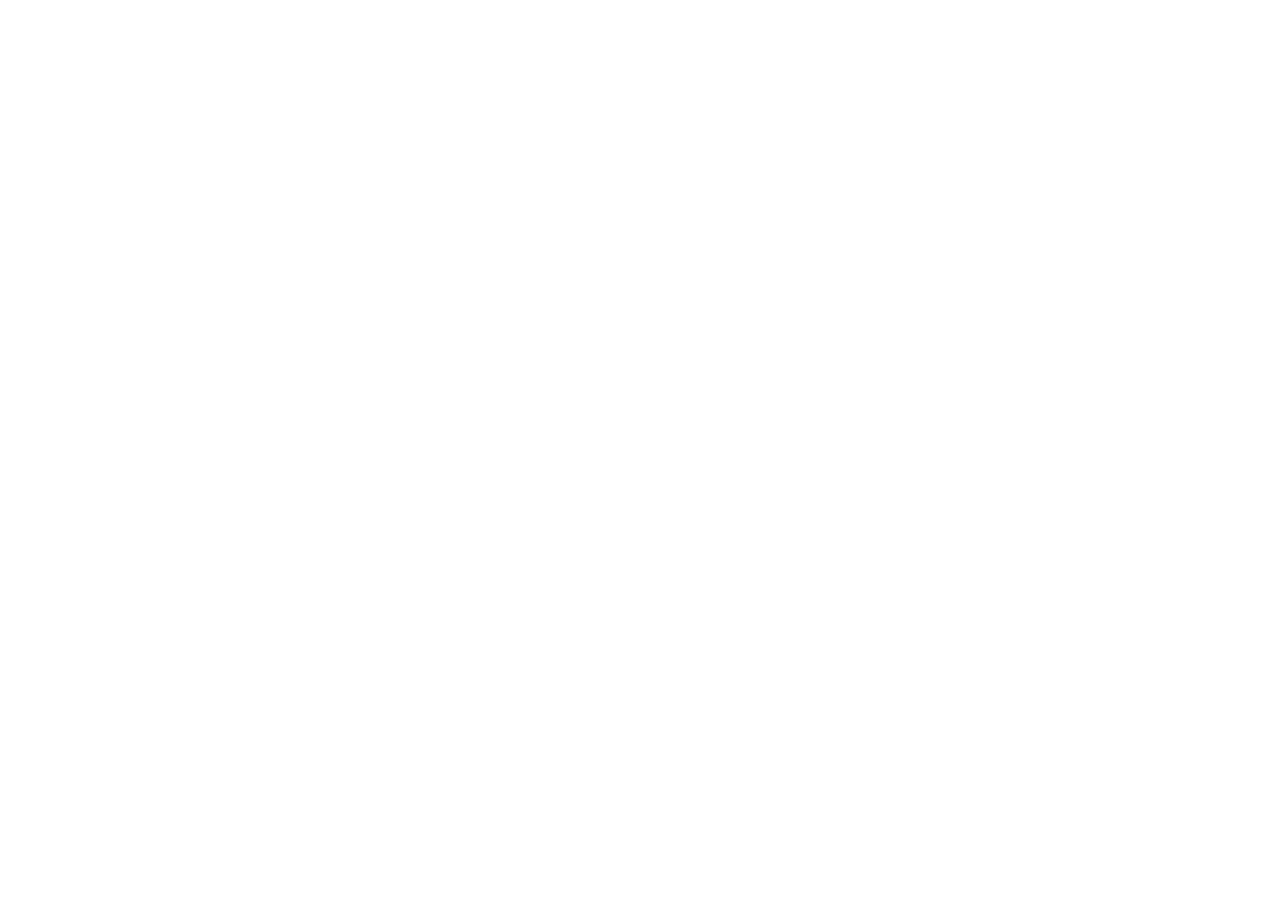
==== upcoming-match.html @ 8cd80b74 "first commit" ====
<!DOCTYPE html>
<html lang="en">

<head>
    <meta charset="UTF-8">
    <meta http-equiv="X-UA-Compatible" content="IE=edge">
    <meta name="viewport" content="width=device-width, initial-scale=1.0">
    <title>Assignment World Cup</title>
    <!---------------------------------Styles---------------------------------->
    <link rel="stylesheet" href="styles/style.css">
    <!-------------------------------Icon Styles------------------------------->
    <link rel="stylesheet" href="https://cdnjs.cloudflare.com/ajax/libs/font-awesome/6.1.2/css/all.min.css">
</head>

<body>

</body>

</html>
---- styles/style.css ----
/* ---------------------------------Google Fonts----------------------------- */
@import url('https://fonts.googleapis.com/css2?family=Poppins:wght@700&display=swap');

.body {
    font-family: 'Poppins', sans-serif;
}
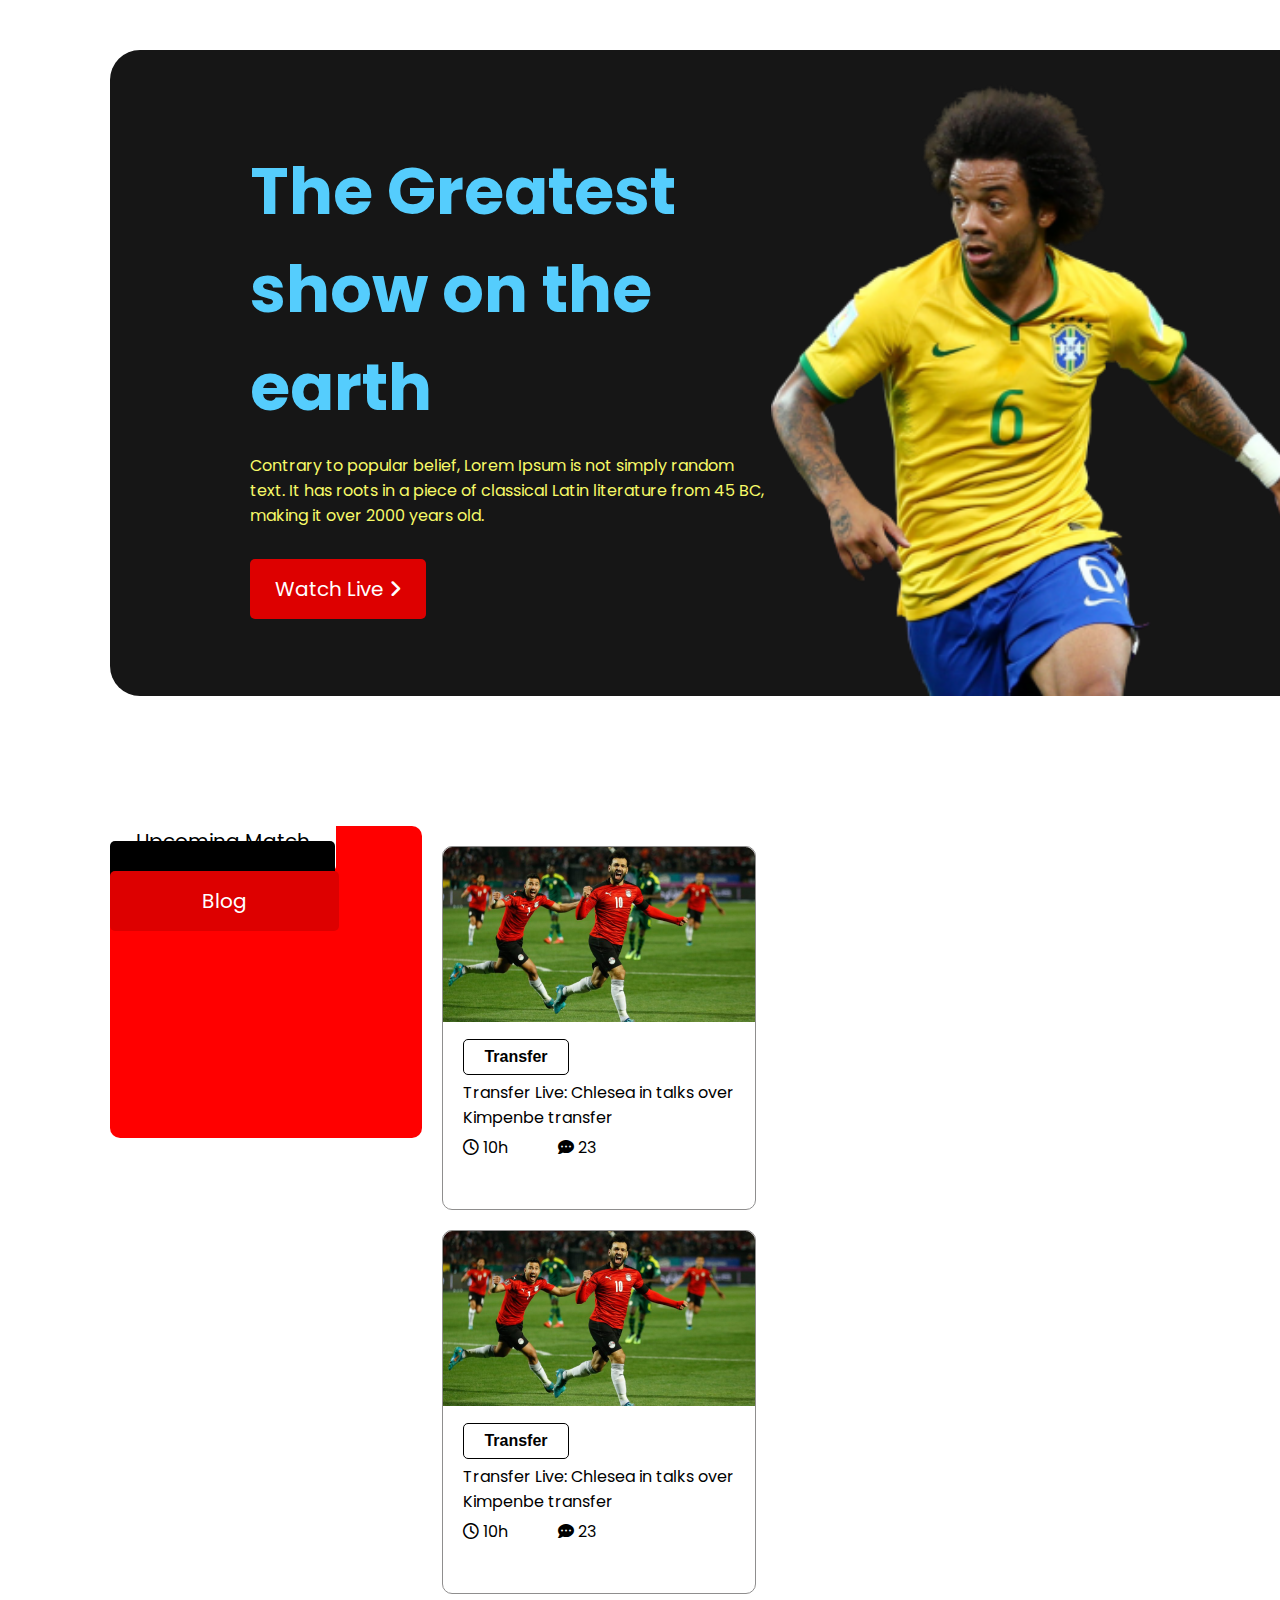
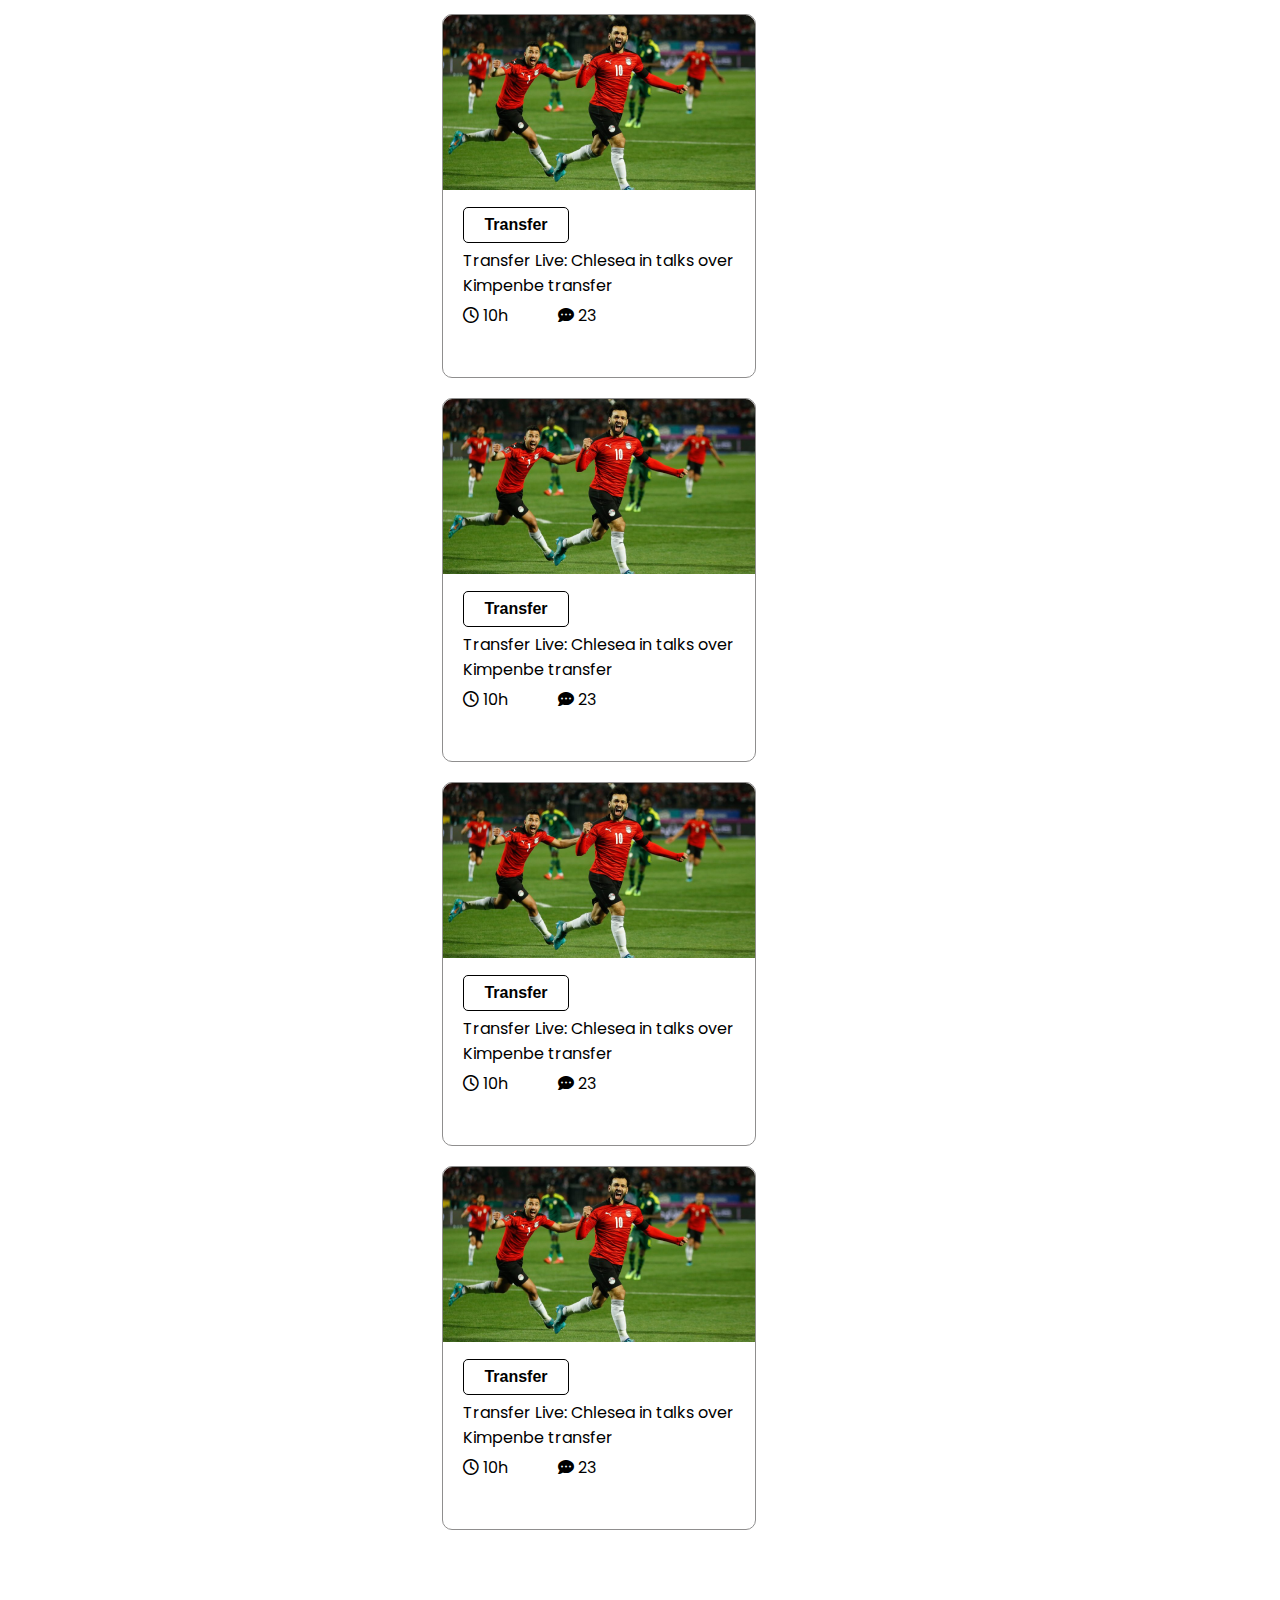
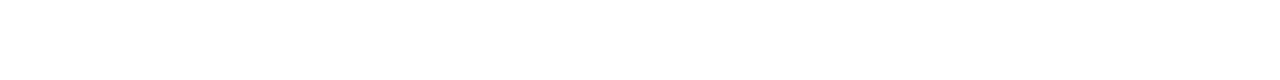
==== commit e350a045: "stuck" ====
--- a/upcoming-match.html
+++ b/upcoming-match.html
@@ -5,7 +5,7 @@
     <meta charset="UTF-8">
     <meta http-equiv="X-UA-Compatible" content="IE=edge">
     <meta name="viewport" content="width=device-width, initial-scale=1.0">
-    <title>Assignment World Cup</title>
+    <title>Upcoming Matchs</title>
     <!---------------------------------Styles---------------------------------->
     <link rel="stylesheet" href="styles/style.css">
     <!-------------------------------Icon Styles------------------------------->
@@ -13,7 +13,134 @@
 </head>
 
 <body>
-
+    <!--------------------------header start----------------------------------->
+    <header>
+        <section class="top-banner">
+            <div class="heading-text">
+                <h1>The Greatest <br> show on the <br> earth</h1>
+                <p>Contrary to popular belief, Lorem Ipsum is not simply
+                    random text. It has roots in a piece of classical Latin literature from 45 BC, making it over 2000
+                    years old.</p>
+                <a href="">Watch Live <i class="fa-solid fa-angle-right"></i></a>
+            </div>
+            <div class="heading-photo">
+                <img src="images/Banner Image.png" alt="">
+            </div>
+        </section>
+    </header>
+    <!----------------------------header end----------------------------------->
+    <main class="container">
+        <!------------------Blog Buttons and Blog posts------------------------>
+        <div class="sidebuttons">
+            <a class="blog-button-1" href="upcoming-match.html">Upcoming Match</a>
+            <a class="blog-button-2" href="#All Group">All Group</a>
+            <a class="blog-button-3" href="#Blog">Blog</a>
+        </div>
+        <section>
+            <div class="blogs">
+                <div>
+                    <img src="images/Blog Image.png" alt="">
+                    <div class="blog">
+                        <input value="Transfer">
+                        <div class="blog-details">
+                            <span>Transfer Live: Chlesea in talks over Kimpenbe transfer</span>
+                        </div>
+                        <div class="comment-duration">
+                            <div><i class="fa-regular fa-clock"></i> 10h
+                            </div>
+                            <div class="comment"><i class="fa-solid fa-comment-dots"></i> 23
+                            </div>
+                        </div>
+                    </div>
+                </div>
+            </div>
+            <div class="blogs">
+                <div>
+                    <img src="images/Blog Image.png" alt="">
+                    <div class="blog">
+                        <input value="Transfer">
+                        <div class="blog-details">
+                            <span>Transfer Live: Chlesea in talks over Kimpenbe transfer</span>
+                        </div>
+                        <div class="comment-duration">
+                            <div><i class="fa-regular fa-clock"></i> 10h
+                            </div>
+                            <div class="comment"><i class="fa-solid fa-comment-dots"></i> 23
+                            </div>
+                        </div>
+                    </div>
+                </div>
+            </div>
+            <div class="blogs">
+                <div>
+                    <img src="images/Blog Image.png" alt="">
+                    <div class="blog">
+                        <input value="Transfer">
+                        <div class="blog-details">
+                            <span>Transfer Live: Chlesea in talks over Kimpenbe transfer</span>
+                        </div>
+                        <div class="comment-duration">
+                            <div><i class="fa-regular fa-clock"></i> 10h
+                            </div>
+                            <div class="comment"><i class="fa-solid fa-comment-dots"></i> 23
+                            </div>
+                        </div>
+                    </div>
+                </div>
+            </div>
+            <div class="blogs">
+                <div>
+                    <img src="images/Blog Image.png" alt="">
+                    <div class="blog">
+                        <input value="Transfer">
+                        <div class="blog-details">
+                            <span>Transfer Live: Chlesea in talks over Kimpenbe transfer</span>
+                        </div>
+                        <div class="comment-duration">
+                            <div><i class="fa-regular fa-clock"></i> 10h
+                            </div>
+                            <div class="comment"><i class="fa-solid fa-comment-dots"></i> 23
+                            </div>
+                        </div>
+                    </div>
+                </div>
+            </div>
+            <div class="blogs">
+                <div>
+                    <img src="images/Blog Image.png" alt="">
+                    <div class="blog">
+                        <input value="Transfer">
+                        <div class="blog-details">
+                            <span>Transfer Live: Chlesea in talks over Kimpenbe transfer</span>
+                        </div>
+                        <div class="comment-duration">
+                            <div><i class="fa-regular fa-clock"></i> 10h
+                            </div>
+                            <div class="comment"><i class="fa-solid fa-comment-dots"></i> 23
+                            </div>
+                        </div>
+                    </div>
+                </div>
+            </div>
+            <div class="blogs">
+                <div>
+                    <img src="images/Blog Image.png" alt="">
+                    <div class="blog">
+                        <input value="Transfer">
+                        <div class="blog-details">
+                            <span>Transfer Live: Chlesea in talks over Kimpenbe transfer</span>
+                        </div>
+                        <div class="comment-duration">
+                            <div><i class="fa-regular fa-clock"></i> 10h
+                            </div>
+                            <div class="comment"><i class="fa-solid fa-comment-dots"></i> 23
+                            </div>
+                        </div>
+                    </div>
+                </div>
+            </div>
+        </section>
+    </main>
 </body>
 
 </html>--- a/styles/style.css
+++ b/styles/style.css
@@ -1,6 +1,147 @@
 /* ---------------------------------Google Fonts----------------------------- */
 @import url('https://fonts.googleapis.com/css2?family=Poppins:wght@700&display=swap');
 
-.body {
+/*----------------------------common styles or utilities----------------------*/
+body {
     font-family: 'Poppins', sans-serif;
+    margin-top: 50px;
+    margin-left: 110px;
+    margin-right: 110px;
+    margin-bottom: 0;
+}
+
+.top-banner {
+    display: flex;
+    flex-direction: row;
+    background: #161616;
+    border-radius: 30px;
+    width: 1321px;
+    height: 646px;
+    align-items: center;
+}
+
+.heading-text {
+    padding-left: 140px;
+}
+
+.top-banner h1 {
+    color: #55cdfd;
+    font-size: 65px;
+    padding: 0;
+    margin: 0;
+}
+
+.top-banner p {
+    font-size: 16px;
+    font-weight: normal;
+    color: #f7fa68;
+    padding-bottom: 30px;
+}
+
+.top-banner a {
+    text-decoration: none;
+    background-color: #DD0000;
+    border-radius: 5px;
+    color: #FFFFFF;
+    font-size: 20px;
+    font-weight: 400;
+    width: 400px;
+    height: 200px;
+    padding: 16px 25px;
+}
+
+.top-banner img {
+    width: 581px;
+    height: 613px;
+    margin-top: 40px;
+    margin-right: 79px;
+}
+
+/*-----------------------------Blog nav and Blogs-----------------------------*/
+
+.container {
+    display: flex;
+    flex-direction: row;
+    margin-top: 130px;
+    margin-bottom: 130px;
+}
+
+.sidebuttons {
+    width: 312px;
+    height: 312px;
+    background: #ff0000;
+    border-radius: 10px;
+    grid-template-columns: repeat(1, 1fr);
+}
+
+.sidebuttons a {
+    width: 312px;
+    height: 312px;
+    justify-content: space-between;
+}
+
+.blog-button-1 {
+    text-decoration: none;
+    background-color: #ffffff;
+    border-radius: 5px;
+    color: #000000;
+    font-size: 20px;
+    padding: 16px 26px;
+}
+
+.blog-button-2 {
+    text-decoration: none;
+    background-color: #000000;
+    border-radius: 5px;
+    color: #000000;
+    font-size: 20px;
+    padding: 16px 67px;
+}
+
+.blog-button-3 {
+    text-decoration: none;
+    background-color: #DD0000;
+    border-radius: 5px;
+    color: #FFFFFF;
+    font-size: 20px;
+    padding: 16px 92px;
+}
+
+.blogs {
+    display: grid;
+    grid-template-columns: repeat(3, 1fr);
+    margin: 20px;
+    border: 1px solid rgb(143, 142, 142);
+    width: 312px;
+    height: 362px;
+    border-radius: 10px;
+}
+
+.blog {
+    padding: 10px 20px;
+}
+
+.blog input {
+
+    font-size: 16px;
+    font-weight: 550;
+    text-align: center;
+    border: 1px solid black;
+    background-color: #FFFFFF;
+    border-radius: 5px;
+    height: 32px;
+    width: 100px;
+}
+
+.blog-details {
+    margin: 5px 0;
+}
+
+.comment-duration {
+    display: flex;
+    flex-direction: row;
+}
+
+.comment {
+    margin-left: 50px;
 }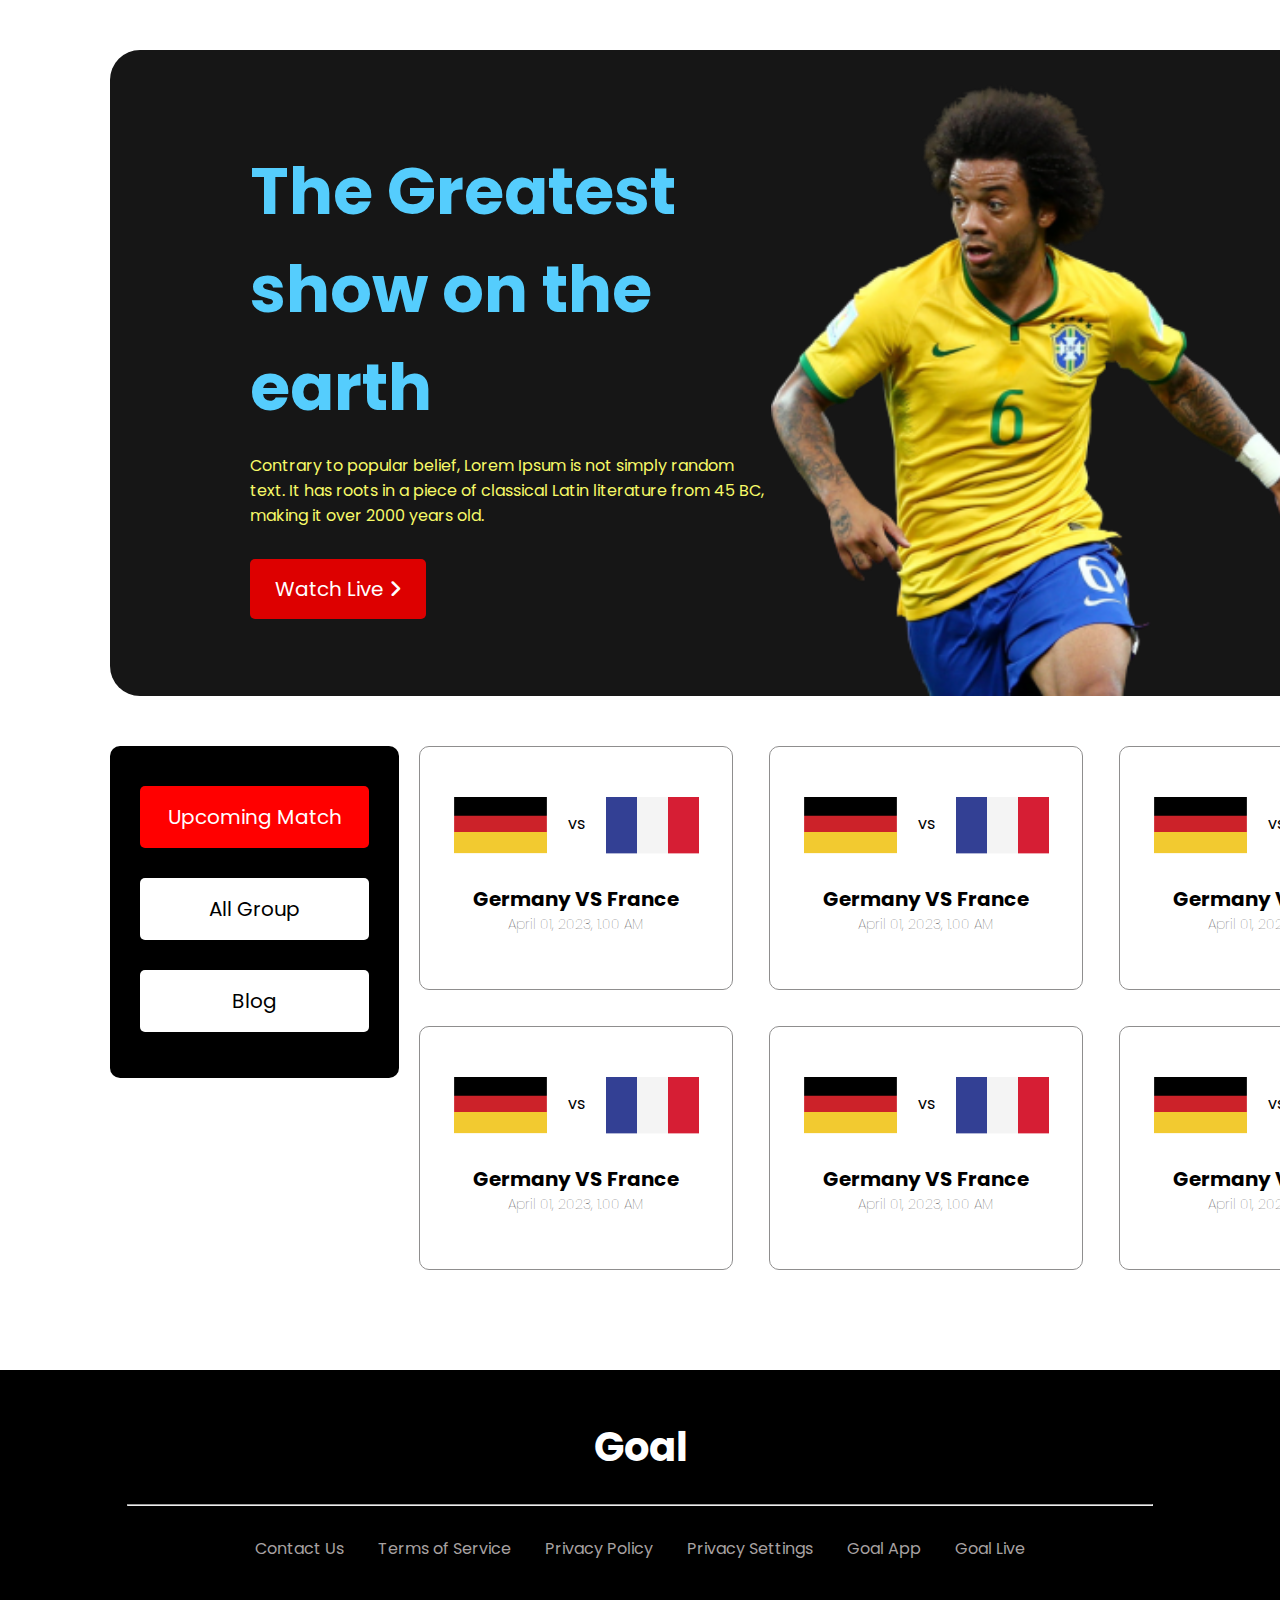
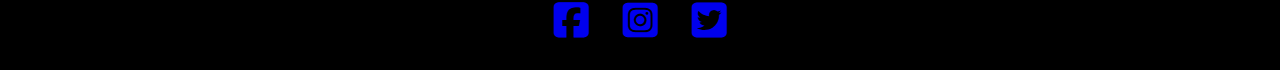
==== commit f5ca118d: "added something" ====
--- a/upcoming-match.html
+++ b/upcoming-match.html
@@ -5,9 +5,9 @@
     <meta charset="UTF-8">
     <meta http-equiv="X-UA-Compatible" content="IE=edge">
     <meta name="viewport" content="width=device-width, initial-scale=1.0">
-    <title>Upcoming Matchs</title>
+    <title>Upcoming Match</title>
     <!---------------------------------Styles---------------------------------->
-    <link rel="stylesheet" href="styles/style.css">
+    <link rel="stylesheet" href="styles/style-2.css">
     <!-------------------------------Icon Styles------------------------------->
     <link rel="stylesheet" href="https://cdnjs.cloudflare.com/ajax/libs/font-awesome/6.1.2/css/all.min.css">
 </head>
@@ -29,118 +29,123 @@
         </section>
     </header>
     <!----------------------------header end----------------------------------->
-    <main class="container">
-        <!------------------Blog Buttons and Blog posts------------------------>
+    <section class="container">
         <div class="sidebuttons">
-            <a class="blog-button-1" href="upcoming-match.html">Upcoming Match</a>
+            <a target="_blank" class="blog-button-1" href="upcoming-match.html">Upcoming Match</a>
             <a class="blog-button-2" href="#All Group">All Group</a>
             <a class="blog-button-3" href="#Blog">Blog</a>
         </div>
-        <section>
+        <div class="blogpost">
             <div class="blogs">
                 <div>
-                    <img src="images/Blog Image.png" alt="">
+                    <div class="flag">
+                        <img src="images/germany Flag.png" alt="">
+                        <p>vs</p>
+                        <img src="images/Flag.png" alt="">
+                    </div>
                     <div class="blog">
-                        <input value="Transfer">
+                        <a href="#Transfer">Germany VS France</a>
                         <div class="blog-details">
-                            <span>Transfer Live: Chlesea in talks over Kimpenbe transfer</span>
-                        </div>
-                        <div class="comment-duration">
-                            <div><i class="fa-regular fa-clock"></i> 10h
-                            </div>
-                            <div class="comment"><i class="fa-solid fa-comment-dots"></i> 23
-                            </div>
+                            <span>April 01, 2023, 1.00 AM</span>
                         </div>
                     </div>
                 </div>
             </div>
             <div class="blogs">
                 <div>
-                    <img src="images/Blog Image.png" alt="">
+                    <div class="flag">
+                        <img src="images/germany Flag.png" alt="">
+                        <p>vs</p>
+                        <img src="images/Flag.png" alt="">
+                    </div>
                     <div class="blog">
-                        <input value="Transfer">
+                        <a href="#Transfer">Germany VS France</a>
                         <div class="blog-details">
-                            <span>Transfer Live: Chlesea in talks over Kimpenbe transfer</span>
-                        </div>
-                        <div class="comment-duration">
-                            <div><i class="fa-regular fa-clock"></i> 10h
-                            </div>
-                            <div class="comment"><i class="fa-solid fa-comment-dots"></i> 23
-                            </div>
+                            <span>April 01, 2023, 1.00 AM</span>
                         </div>
                     </div>
                 </div>
             </div>
             <div class="blogs">
                 <div>
-                    <img src="images/Blog Image.png" alt="">
+                    <div class="flag">
+                        <img src="images/germany Flag.png" alt="">
+                        <p>vs</p>
+                        <img src="images/Flag.png" alt="">
+                    </div>
                     <div class="blog">
-                        <input value="Transfer">
+                        <a href="#Transfer">Germany VS France</a>
                         <div class="blog-details">
-                            <span>Transfer Live: Chlesea in talks over Kimpenbe transfer</span>
-                        </div>
-                        <div class="comment-duration">
-                            <div><i class="fa-regular fa-clock"></i> 10h
-                            </div>
-                            <div class="comment"><i class="fa-solid fa-comment-dots"></i> 23
-                            </div>
+                            <span>April 01, 2023, 1.00 AM</span>
                         </div>
                     </div>
                 </div>
             </div>
             <div class="blogs">
                 <div>
-                    <img src="images/Blog Image.png" alt="">
+                    <div class="flag">
+                        <img src="images/germany Flag.png" alt="">
+                        <p>vs</p>
+                        <img src="images/Flag.png" alt="">
+                    </div>
                     <div class="blog">
-                        <input value="Transfer">
+                        <a href="#Transfer">Germany VS France</a>
                         <div class="blog-details">
-                            <span>Transfer Live: Chlesea in talks over Kimpenbe transfer</span>
-                        </div>
-                        <div class="comment-duration">
-                            <div><i class="fa-regular fa-clock"></i> 10h
-                            </div>
-                            <div class="comment"><i class="fa-solid fa-comment-dots"></i> 23
-                            </div>
+                            <span>April 01, 2023, 1.00 AM</span>
                         </div>
                     </div>
                 </div>
             </div>
             <div class="blogs">
                 <div>
-                    <img src="images/Blog Image.png" alt="">
+                    <div class="flag">
+                        <img src="images/germany Flag.png" alt="">
+                        <p>vs</p>
+                        <img src="images/Flag.png" alt="">
+                    </div>
                     <div class="blog">
-                        <input value="Transfer">
+                        <a href="#Transfer">Germany VS France</a>
                         <div class="blog-details">
-                            <span>Transfer Live: Chlesea in talks over Kimpenbe transfer</span>
-                        </div>
-                        <div class="comment-duration">
-                            <div><i class="fa-regular fa-clock"></i> 10h
-                            </div>
-                            <div class="comment"><i class="fa-solid fa-comment-dots"></i> 23
-                            </div>
+                            <span>April 01, 2023, 1.00 AM</span>
                         </div>
                     </div>
                 </div>
             </div>
             <div class="blogs">
                 <div>
-                    <img src="images/Blog Image.png" alt="">
+                    <div class="flag">
+                        <img src="images/germany Flag.png" alt="">
+                        <p>vs</p>
+                        <img src="images/Flag.png" alt="">
+                    </div>
                     <div class="blog">
-                        <input value="Transfer">
+                        <a href="#Transfer">Germany VS France</a>
                         <div class="blog-details">
-                            <span>Transfer Live: Chlesea in talks over Kimpenbe transfer</span>
-                        </div>
-                        <div class="comment-duration">
-                            <div><i class="fa-regular fa-clock"></i> 10h
-                            </div>
-                            <div class="comment"><i class="fa-solid fa-comment-dots"></i> 23
-                            </div>
+                            <span>April 01, 2023, 1.00 AM</span>
                         </div>
                     </div>
                 </div>
             </div>
-        </section>
-    </main>
+    </section>
 </body>
+<footer>
+    <div class="footer-heading">
+        <h1>Goal</h1>
+        <hr>
+    </div>
+    <div class="footer-tag">
+        <a href="#Contact Us">Contact Us</a>
+        <a href="#Terms of Service">Terms of Service</a>
+        <a href="#Privacy Policy">Privacy Policy</a>
+        <a href="#Privacy Settings">Privacy Settings</a>
+        <a href="#Goal App">Goal App</a>
+        <a href="#Goal Live">Goal Live</a>
+    </div>
+    <div class="social-media-icon">
+        <a target="_blank" href="https://www.facebook.com/"><i class="fa-brands fa-square-facebook"></i></a>
+        <a target="_blank" href="https://www.instagram.com/"><i class="fa-brands fa-square-instagram"></i></a>
+        <a target="_blank" href="https://twitter.com/"><i class="fa-brands fa-square-twitter"></i></a>
+    </div>
+</footer>
 
 </html>--- a/styles/style-2.css
+++ b/styles/style-2.css
@@ -0,0 +1,200 @@
+/* ---------------------------------Google Fonts----------------------------- */
+@import url('https://fonts.googleapis.com/css2?family=Poppins:wght@700&display=swap');
+
+/*----------------------------common styles or utilities----------------------*/
+body {
+    font-family: 'Poppins', sans-serif;
+    margin-top: 50px;
+    margin: 0 auto;
+}
+
+.top-banner {
+    display: flex;
+    flex-direction: row;
+    background: #161616;
+    border-radius: 30px;
+    width: 1321px;
+    height: 646px;
+    align-items: center;
+    margin-top: 50px;
+    margin-left: 110px;
+    margin-right: 110px;
+    margin-bottom: 0;
+}
+
+.heading-text {
+    padding-left: 140px;
+}
+
+.top-banner h1 {
+    color: #55cdfd;
+    font-size: 65px;
+    padding: 0;
+    margin: 0;
+}
+
+.top-banner p {
+    font-size: 16px;
+    font-weight: normal;
+    color: #f7fa68;
+    padding-bottom: 30px;
+}
+
+.top-banner a {
+    text-decoration: none;
+    background-color: #DD0000;
+    border-radius: 5px;
+    color: #FFFFFF;
+    font-size: 20px;
+    font-weight: 400;
+    width: 400px;
+    height: 200px;
+    padding: 16px 25px;
+}
+
+.top-banner img {
+    width: 581px;
+    height: 613px;
+    margin-top: 40px;
+    margin-right: 79px;
+}
+
+/* -----------------------------Blog nav and Blogs----------------------------*/
+.container {
+    display: flex;
+    margin-top: 50px;
+    margin-left: 110px;
+    margin-right: 110px;
+    margin-bottom: 0;
+}
+
+.sidebuttons {
+    background-color: #000000;
+    border-radius: 10px;
+    width: 312px;
+    height: 312px;
+    padding: 10px 10px;
+}
+
+.sidebuttons a {
+    text-decoration: none;
+    display: block;
+    text-align: center;
+}
+
+.blog-button-1 {
+    background-color: #ff0000;
+    border-radius: 5px;
+    color: #ffffff;
+    font-size: 20px;
+    padding: 16px 26px;
+    margin: 30px 20px;
+}
+
+.blog-button-2 {
+    background-color: #ffffff;
+    border-radius: 5px;
+    color: #000000;
+    font-size: 20px;
+    padding: 16px 67px;
+    margin: 30px 20px;
+}
+
+.blog-button-3 {
+    background-color: #ffffff;
+    border-radius: 5px;
+    color: #000000;
+    font-size: 20px;
+    padding: 16px 92px;
+    margin: 30px 20px;
+}
+
+.blogpost {
+    display: grid;
+    grid-template-columns: repeat(3, 1fr);
+    grid-gap: 36px;
+    margin-top: 0;
+    margin-left: 20px;
+    margin-bottom: 100px;
+}
+
+.blogs {
+    border: 1px solid rgb(143, 142, 142);
+    width: 312px;
+    height: 242px;
+    border-radius: 10px;
+}
+
+.flag {
+    display: flex;
+    justify-content: center;
+    margin-top: 50px;
+}
+
+.flag p {
+    margin: 14px 20px;
+}
+
+.blog {
+    text-align: center;
+    margin-top: 30px;
+}
+
+.blog a {
+    text-decoration: none;
+    font-size: 20px;
+    font-weight: 700;
+    color: black;
+}
+
+.blog-details {
+    color: #4D4D4D;
+    font-size: 14px;
+    font-weight: 100;
+}
+
+.comment-duration {
+    display: flex;
+    margin-top: 20px;
+    margin-left: 15px;
+}
+
+.comment-duration .comment {
+    margin-left: 25px;
+}
+
+/* ----------------------------------Footer-----------------------------------*/
+footer {
+    background-color: black;
+    margin: 0 auto;
+    height: 300px;
+    text-align: center;
+}
+
+.footer-heading {
+    color: white;
+    font-size: 20px;
+    text-align: center;
+    padding: 20px 0;
+}
+
+.footer-heading hr {
+    width: 80%;
+
+}
+
+.footer-tag {
+    margin-bottom: 30px;
+}
+
+.footer-tag a {
+    color: rgb(168, 162, 162);
+    text-decoration: none;
+    font-size: 16px;
+    margin: 0 15px;
+}
+
+.social-media-icon a {
+    font-size: 40px;
+    margin: 0 15px;
+}